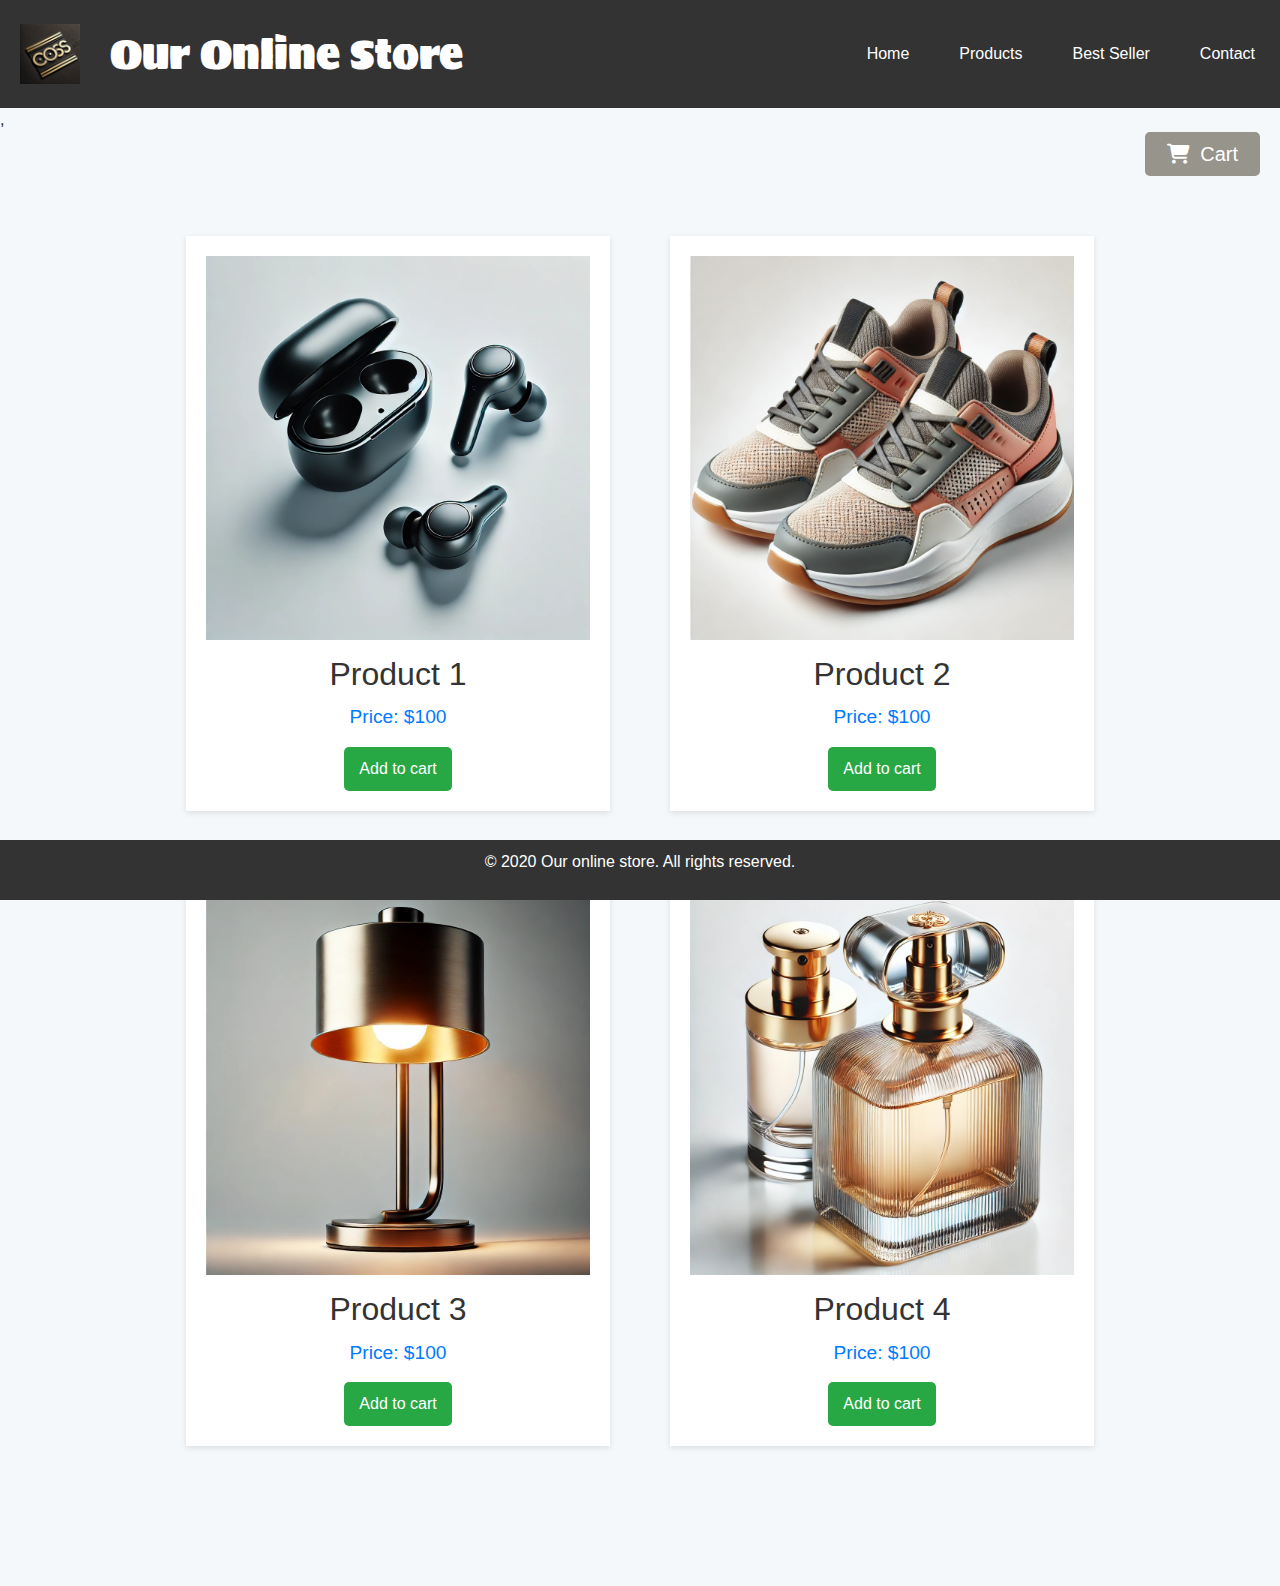
==== index.html @ 37616f85 "Add files via upload" ====
<!DOCTYPE html>
<html lang="en">
<head>
    <meta charset="UTF-8">
    <meta name="viewport" content="width=device-width, initial-scale=1.0">
    <title>E-Commerce Webpage</title>
    <link href="https://cdn.jsdelivr.net/npm/bootstrap@5.3.3/dist/css/bootstrap.min.css" rel="stylesheet" integrity="sha384-QWTKZyjpPEjISv5WaRU9OFeRpok6YctnYmDr5pNlyT2bRjXh0JMhjY6hW+ALEwIH" crossorigin="anonymous">
    <link rel="stylesheet" href="index.css">
    <link rel="preconnect" href="https://fonts.googleapis.com">
<link rel="preconnect" href="https://fonts.gstatic.com" crossorigin>
<link href="https://fonts.googleapis.com/css2?family=Anton&family=Sigmar&display=swap" rel="stylesheet">
<link href="https://cdnjs.cloudflare.com/ajax/libs/font-awesome/6.7.2/css/all.min.css" rel="stylesheet">


</head>
<body>
    <header class="header">
        <div class="header-content">
            <img class="logo" src="/images/logo.webp" >
                <h1>Our online store</h1>
        <nav>
           <ul>
            <li><a href="index.html">Home</a></li>
            <li><a href="index.html">Products</a></li>
            <li><a href="index.html">Best Seller</a></li>
            <li><a href="index.html">Contact</a></li>
           </ul>
        </nav>
        </div>

    </header>
    ,<section>
        <div class="options">
            <button class="cart"><i class="fa-solid fa-cart-shopping"></i>Cart</button>
        </div>
    </section>
    <main class="product-container">
        <section class="product" id="product1">
            <img src="/images/pods.webp" alt="product1">
            <br>
            <h2>Product 1</h2>
            <p class="price">Price: $100</p>
            <button class="add-to-cart">Add to cart</button>
        </section>
        <section class="product" id="product1">
            <img src="../images/shoe.webp" alt="product1">
            <br>
            <h2>Product 2</h2>
            <p class="price">Price: $100</p>
            <button class="add-to-cart">Add to cart</button>
        </section>
        <section class="product" id="product1">
            <img src="../images/lamp.webp" alt="product1">
            <br>
            <h2>Product 3</h2>
            <p class="price">Price: $100</p>
            <button class="add-to-cart">Add to cart</button>
        </section>
        <section class="product" id="product1">
            <img src="../images/perfume.webp" alt="product1">
            <br>
            <h2>Product 4</h2>
            <p class="price">Price: $100</p>
            <button class="add-to-cart">Add to cart</button>
        </section>
        
    </main>
    <footer class="footer">
        <div class="footer-content">
            <p>&copy; 2020 Our online store. All rights reserved.</p>
        </div>
    </footer>
    <script src="https://cdn.jsdelivr.net/npm/@popperjs/core@2.11.8/dist/umd/popper.min.js" integrity="sha384-I7E8VVD/ismYTF4hNIPjVp/Zjvgyol6VFvRkX/vR+Vc4jQkC+hVqc2pM8ODewa9r" crossorigin="anonymous"></script>
<script src="https://cdn.jsdelivr.net/npm/bootstrap@5.3.3/dist/js/bootstrap.min.js" integrity="sha384-0pUGZvbkm6XF6gxjEnlmuGrJXVbNuzT9qBBavbLwCsOGabYfZo0T0to5eqruptLy" crossorigin="anonymous"></script>
</body>
</html>
---- index.css ----
body {
    font-family: 'Arial', sans-serif;
    margin: 0;
    padding: 0;
    background-color: #f4f8fb;
}


.logo{
    
    border-radius: 5px;
    width: 100px;
    height: auto;
    padding:0 20px;
}
.header-content{
    background-color: #333;
    display: flex;
    justify-content: space-between;
    align-items: center;
    padding: 20px 0;
    width: 100%;
}

.header-content h1{
    margin: 0;
    flex-grow: 1;
    color: white;
    margin: 10px;
    text-transform: capitalize;
    font-family: "Sigmar", sans-serif;
    font-weight: 400;
    font-size: 2.5rem;
    font-style: normal;
}

nav ul{
    list-style: none;
    flex-direction: row;
    display: flex;
    margin: 0;
    padding: 0;
}

nav ul li{
    margin: 0px 15px;
}

nav ul li a{
    color: white;
    text-decoration: none;
    padding: 5px 10px;
    transition: color 0.3s ease;

}
.options{
    display: flex;
    justify-content: end;
    align-items: center;
}
.cart{
    color: white;
    font-size: 20px;
    padding: 5px 20px;
    background-color: #96948b;
    border: 2px solid transparent;
    border-radius: 5px;
    margin-right: 20px;

}
.options i{
    padding-right: 10px;
}
.cart:hover{
    color: #96948b;
    font-size: 20px;
    padding: 5px 20px;
    align-content: center;
    background-color: white;
    border: 2px solid #96948b;
    border-radius: 5px;
    margin-right: 20px;
    cursor: pointer;
    

}

.product-container{
    display: flex;
    flex-wrap: wrap;
    justify-content: center;
    padding: 20px;
    text-align: center;
    margin:10px 0 90px 0;
}

.product{
    background-color: white;
    margin: 30px;
    padding: 20px;
    width: ((100%/3)-40px);
    box-shadow: 0 2px 6px rgba(0, 0, 0, 0.1);
    text-align: center;
    transition: transform 0.3s ease, box-shadow 0.3s ease;
}
.product img{
    width: 30vw;
    height: auto;
    margin-bottom: 15px;
}

.product:hover{
    transform: translateY(-5px);
    box-shadow: 0 4px 8px rgba(0, 0, 0, 0.15);
}

.product h2 {
    color: #333;
    margin-bottom: 10px;
}

.price {
    color: #007bff;
    font-size: 1.2rem;
    margin-bottom: 15px;
}

.add-to-cart {
    background-color: #28a745;
    color: white;
    border: none;
    padding: 10px 15px;
    cursor: pointer;
    border-radius: 5px;
    transition: background-color 0.3s;
}
.add-to-cart:hover {
    background-color: #218838;
}


footer{
    position: fixed;
    bottom: 0;
    width: 100%;
    background-color:#333 ;
    color:white ;
    text-align: center;
    padding: 10px 0;
}

@media screen and (max-width: 768px){
    .product{
        width: ((100%/2)-30px);
    }
    
}

@media  screen and (max-width: 480px){
    .product{
        width: 100%;
    }
    
}
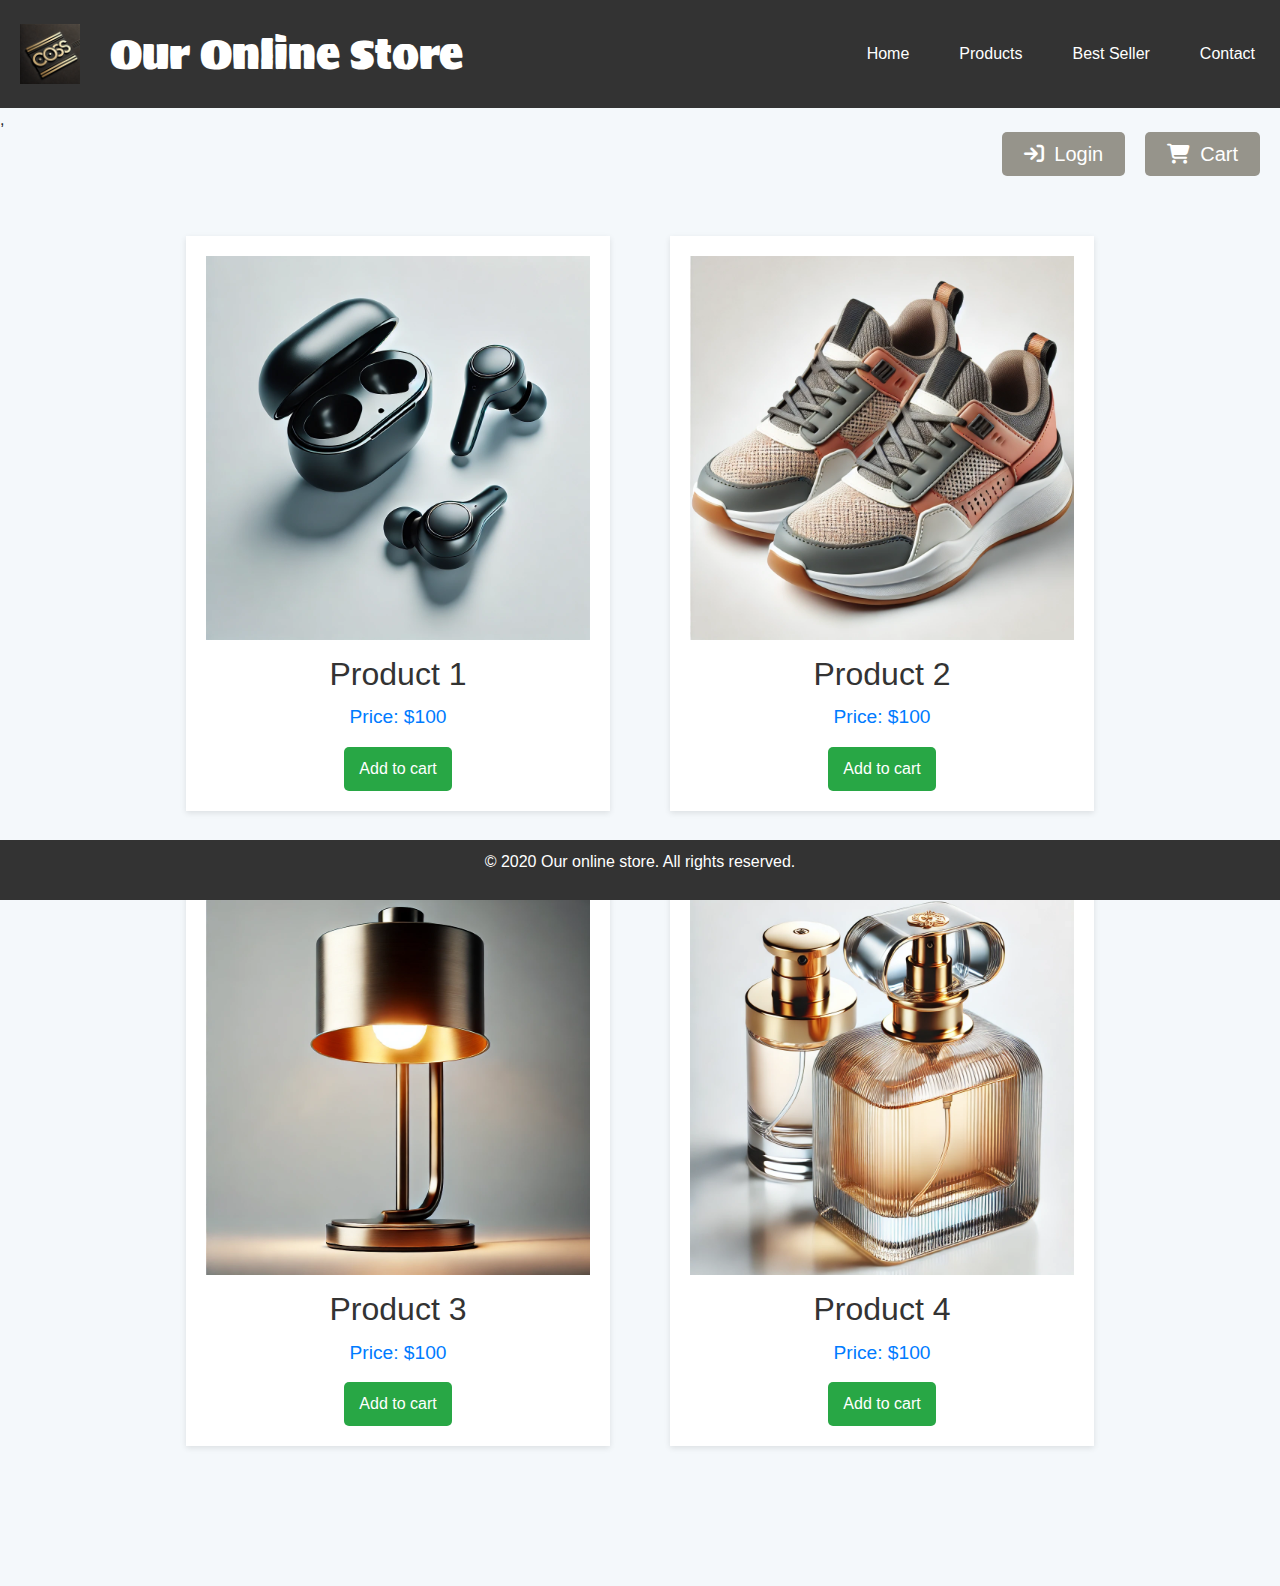
==== commit bac70671: "Update index.html" ====
--- a/index.html
+++ b/index.html
@@ -16,7 +16,7 @@
 <body>
     <header class="header">
         <div class="header-content">
-            <img class="logo" src="/images/logo.webp" >
+            <img class="logo" src="images/logo.webp" >
                 <h1>Our online store</h1>
         <nav>
            <ul>
@@ -31,33 +31,34 @@
     </header>
     ,<section>
         <div class="options">
-            <button class="cart"><i class="fa-solid fa-cart-shopping"></i>Cart</button>
+            <a href="login.html" target="_blank" > <button class="cart"><i class="fa-solid fa-sign-in"></i>Login</button></a>
+          <a href="cart.html" target="_blank" > <button class="cart"><i class="fa-solid fa-cart-shopping"></i>Cart</button></a>
         </div>
     </section>
     <main class="product-container">
         <section class="product" id="product1">
-            <img src="/images/pods.webp" alt="product1">
+            <img src="images/pods.webp" alt="product1">
             <br>
             <h2>Product 1</h2>
             <p class="price">Price: $100</p>
             <button class="add-to-cart">Add to cart</button>
         </section>
         <section class="product" id="product1">
-            <img src="../images/shoe.webp" alt="product1">
+            <img src="images/shoe.webp" alt="product1">
             <br>
             <h2>Product 2</h2>
             <p class="price">Price: $100</p>
             <button class="add-to-cart">Add to cart</button>
         </section>
         <section class="product" id="product1">
-            <img src="../images/lamp.webp" alt="product1">
+            <img src="images/lamp.webp" alt="product1">
             <br>
             <h2>Product 3</h2>
             <p class="price">Price: $100</p>
             <button class="add-to-cart">Add to cart</button>
         </section>
         <section class="product" id="product1">
-            <img src="../images/perfume.webp" alt="product1">
+            <img src="images/perfume.webp" alt="product1">
             <br>
             <h2>Product 4</h2>
             <p class="price">Price: $100</p>
@@ -73,4 +74,4 @@
     <script src="https://cdn.jsdelivr.net/npm/@popperjs/core@2.11.8/dist/umd/popper.min.js" integrity="sha384-I7E8VVD/ismYTF4hNIPjVp/Zjvgyol6VFvRkX/vR+Vc4jQkC+hVqc2pM8ODewa9r" crossorigin="anonymous"></script>
 <script src="https://cdn.jsdelivr.net/npm/bootstrap@5.3.3/dist/js/bootstrap.min.js" integrity="sha384-0pUGZvbkm6XF6gxjEnlmuGrJXVbNuzT9qBBavbLwCsOGabYfZo0T0to5eqruptLy" crossorigin="anonymous"></script>
 </body>
-</html>+</html>
